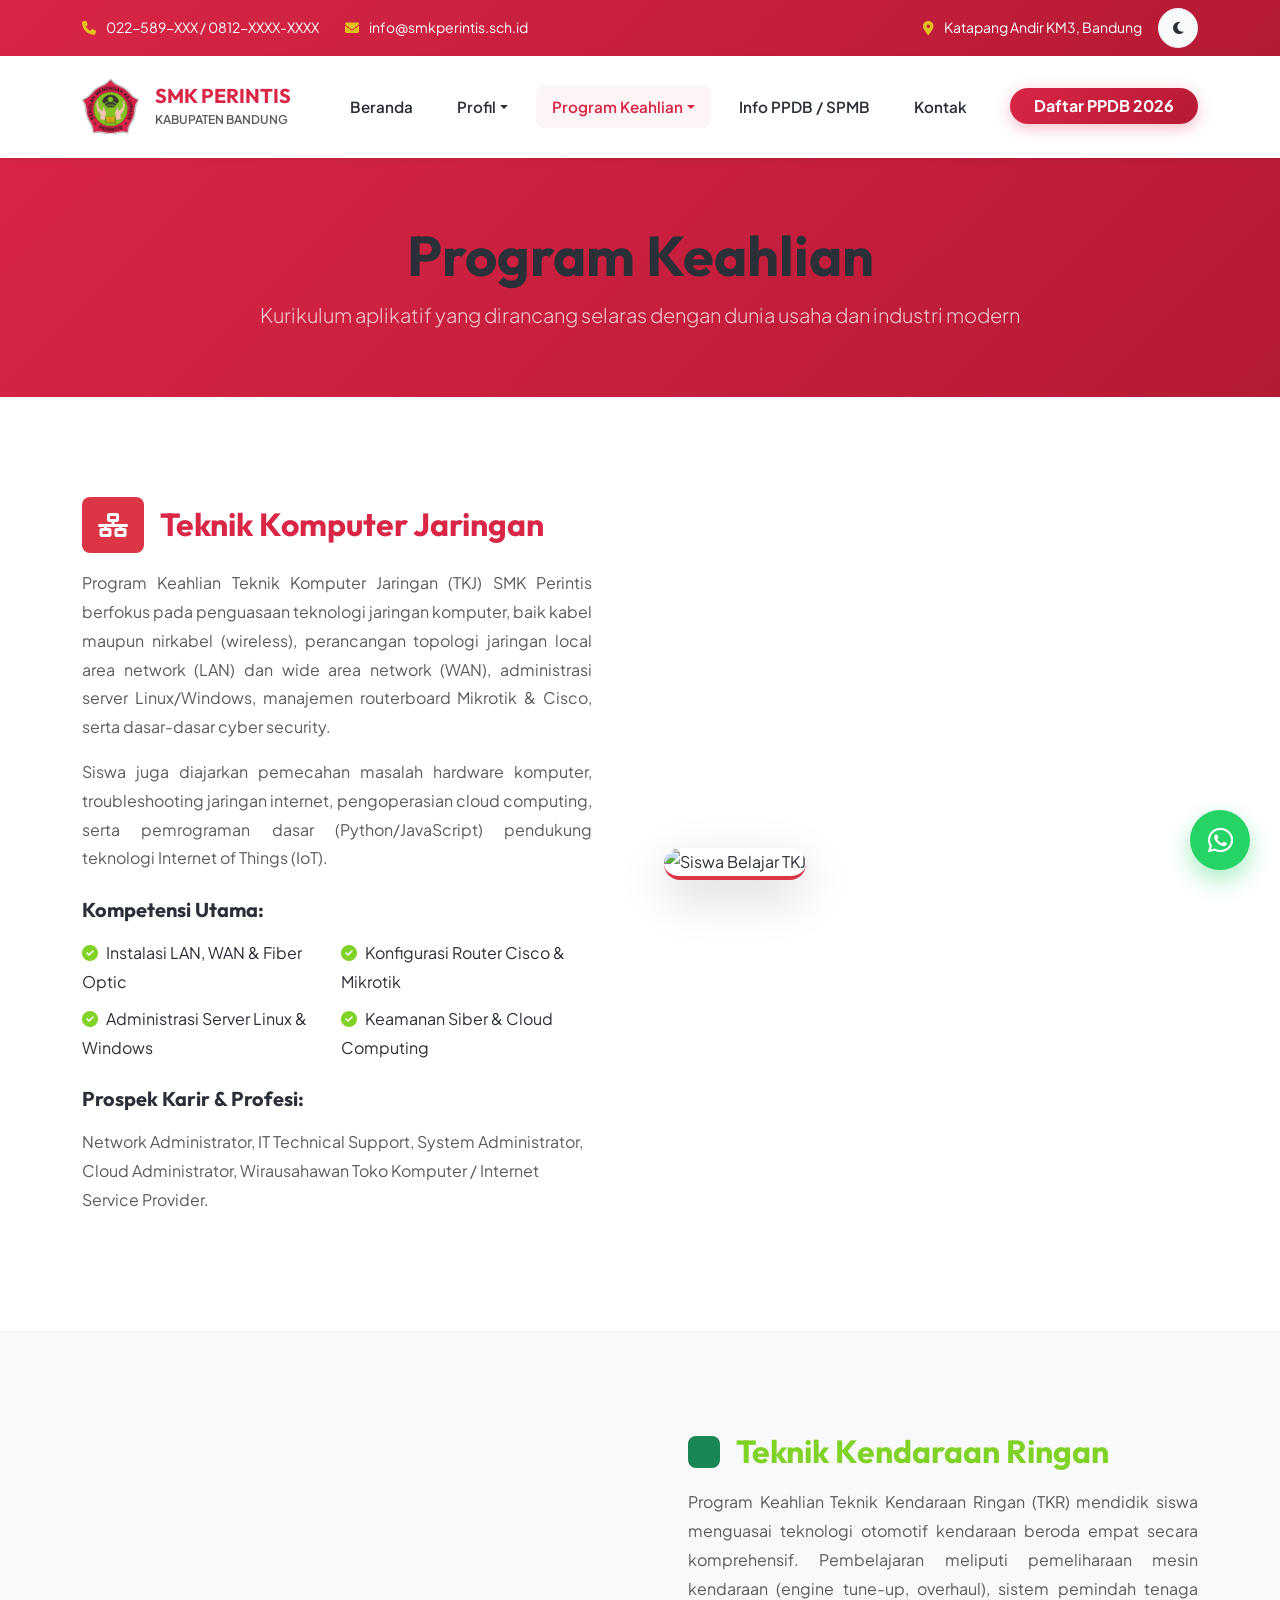
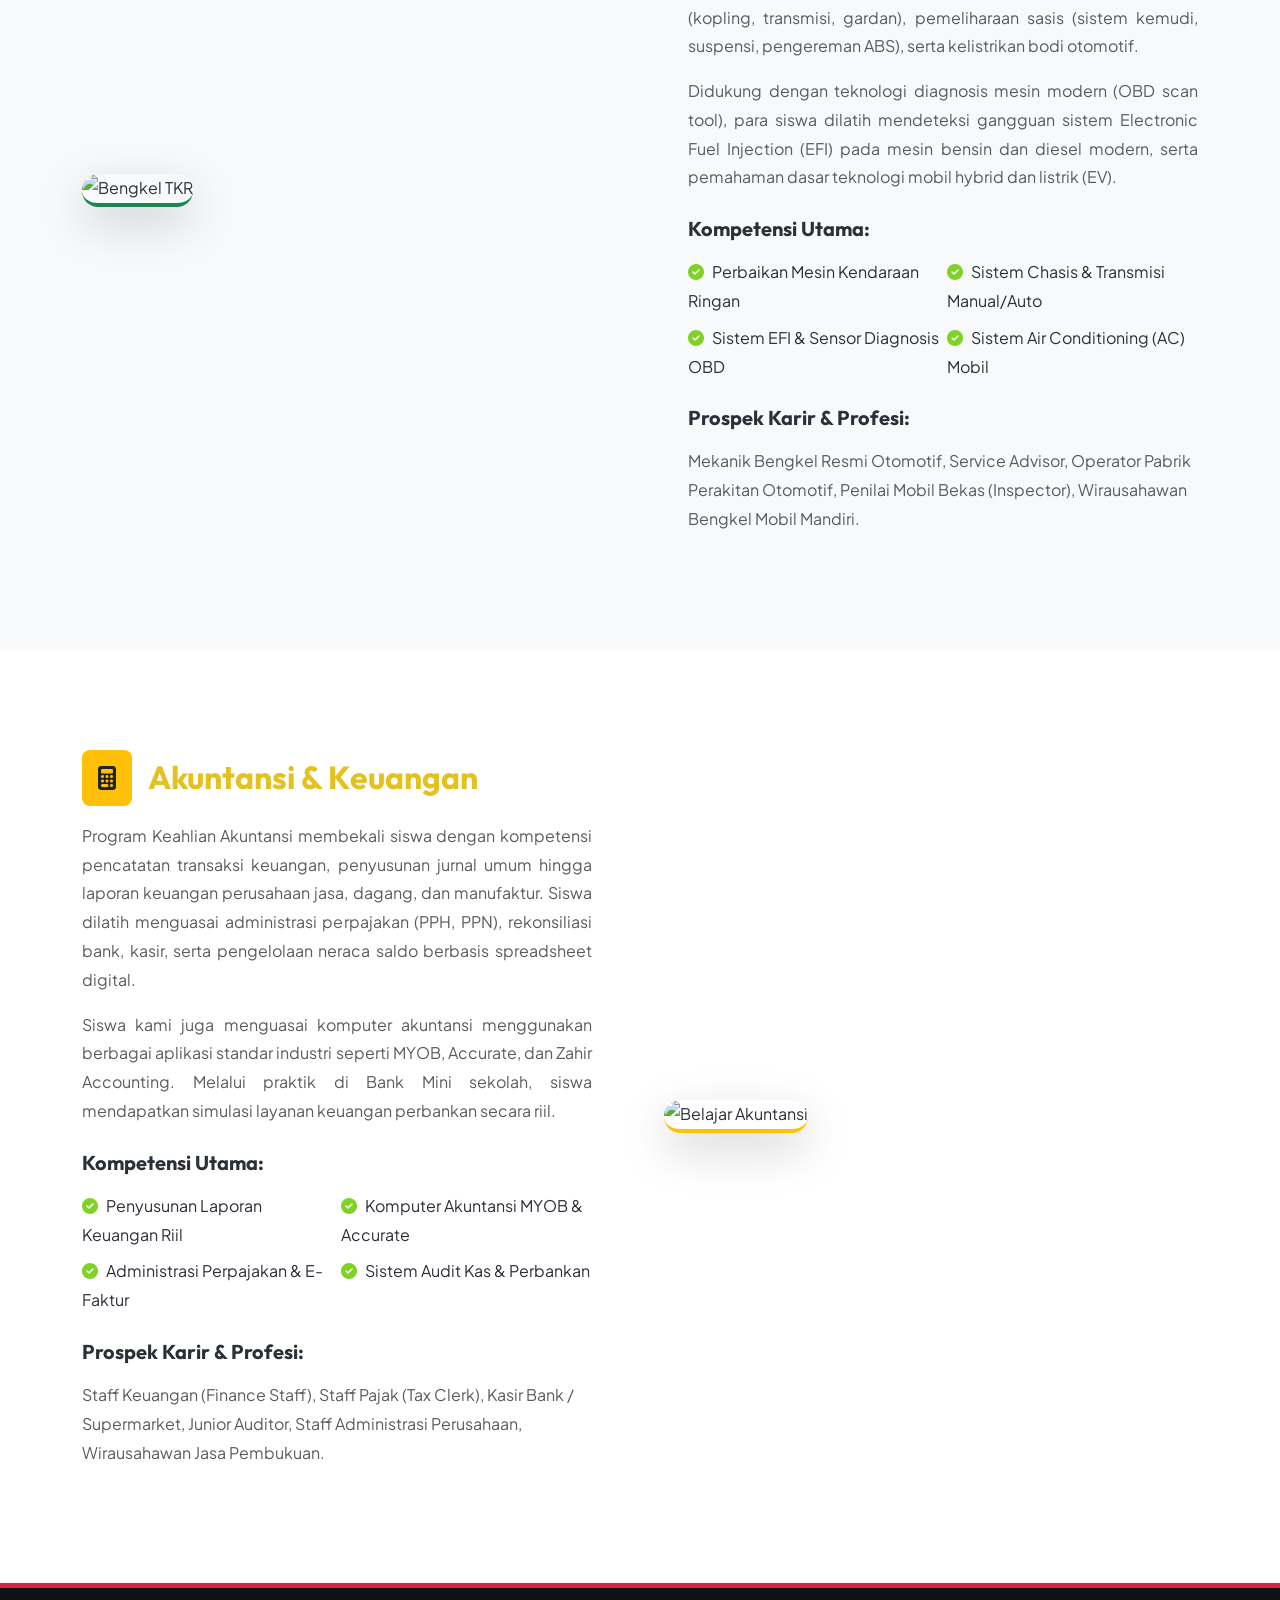
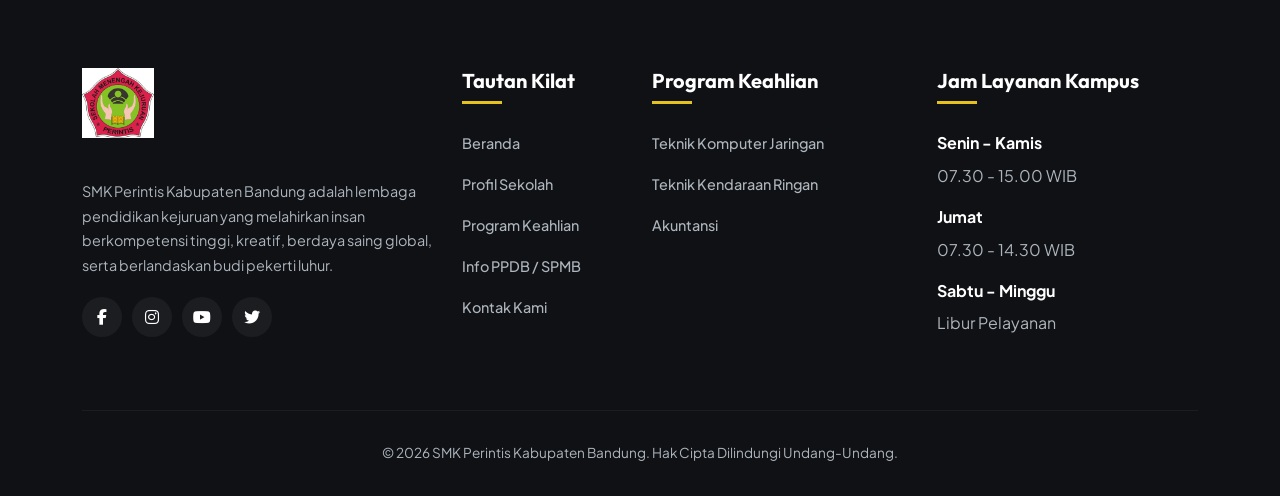
==== jurusan.html @ 04fb009e "Initial commit: Premium SMK Perintis portal website" ====
<!DOCTYPE html>
<html lang="id">
<head>
    <meta charset="UTF-8">
    <meta name="viewport" content="width=device-width, initial-scale=1.0">
    <title>Program Keahlian | SMK Perintis Kabupaten Bandung</title>
    
    <!-- SEO Meta Tags -->
    <meta name="description" content="Detail kurikulum, fasilitas praktik, prospek kerja, dan kompetensi lulusan untuk program keahlian TKJ, TKR, dan Akuntansi di SMK Perintis Kabupaten Bandung.">
    <meta name="keywords" content="Kurikulum TKJ, Kurikulum TKR, Kurikulum Akuntansi, Praktik Vokasi Bandung, Kompetensi Keahlian SMK Perintis">
    <meta name="author" content="SMK Perintis Kab Bandung">
    
    <!-- Bootstrap 5 CSS -->
    <link href="https://cdn.jsdelivr.net/npm/bootstrap@5.3.0/dist/css/bootstrap.min.css" rel="stylesheet">
    <!-- Font Awesome 6 Icons -->
    <link rel="stylesheet" href="https://cdnjs.cloudflare.com/ajax/libs/font-awesome/6.4.0/css/all.min.css">
    <!-- Custom Style Sheet -->
    <link rel="stylesheet" href="css/style.css">
</head>
<body>

    <!-- 1. TOP BAR INFO -->
    <div class="bg-brand-gradient text-white py-2 d-none d-md-block">
        <div class="container d-flex justify-content-between align-items-center small font-weight-bold">
            <div>
                <span class="me-4"><i class="fas fa-phone me-2 text-brand-yellow"></i> 022-589-XXX / 0812-XXXX-XXXX</span>
                <span><i class="fas fa-envelope me-2 text-brand-yellow"></i> info@smkperintis.sch.id</span>
            </div>
            <div class="d-flex align-items-center gap-3">
                <span><i class="fas fa-map-marker-alt me-2 text-brand-yellow"></i> Katapang Andir KM3, Bandung</span>
                <button id="themeToggle" class="theme-toggle-btn btn-sm" title="Ganti Tema" aria-label="Ganti Tema">
                    <i class="fas fa-moon"></i>
                </button>
            </div>
        </div>
    </div>

    <!-- 2. MAIN HEADER & NAVIGATION -->
    <nav id="mainNav" class="navbar navbar-expand-lg navbar-light sticky-top shadow-sm">
        <div class="container">
            <a class="navbar-brand d-flex align-items-center" href="index.html">
                <img src="assets/logo.png" alt="Logo SMK Perintis" class="me-3" style="max-height: 55px; height: auto;">
                <div>
                    <h5 class="m-0 fw-bold tracking-tight text-brand-red">SMK PERINTIS</h5>
                    <span class="text-muted d-block small" style="font-size: 0.75rem; font-weight: 600;">KABUPATEN BANDUNG</span>
                </div>
            </a>

            <button class="navbar-toggler border-0 ms-auto" type="button" data-bs-toggle="collapse" data-bs-target="#smkNavbar" aria-label="Toggle navigation">
                <i class="fas fa-bars text-brand-red"></i>
            </button>

            <div class="collapse navbar-collapse" id="smkNavbar">
                <ul class="navbar-nav mx-auto mb-2 mb-lg-0">
                    <li class="nav-item">
                        <a class="nav-link" href="index.html">Beranda</a>
                    </li>
                    <li class="nav-item dropdown">
                        <a class="nav-link dropdown-toggle" href="#" role="button" data-bs-toggle="dropdown" aria-expanded="false">Profil</a>
                        <ul class="dropdown-menu">
                            <li><a class="dropdown-item" href="profil.html#sejarah">Sejarah Sekolah</a></li>
                            <li><a class="dropdown-item" href="profil.html#visi-misi">Visi & Misi</a></li>
                            <li><a class="dropdown-item" href="profil.html#struktur">Struktur Organisasi</a></li>
                            <li><a class="dropdown-item" href="profil.html#fasilitas">Fasilitas</a></li>
                        </ul>
                    </li>
                    <li class="nav-item dropdown">
                        <a class="nav-link dropdown-toggle active" href="#" role="button" data-bs-toggle="dropdown" aria-expanded="false">Program Keahlian</a>
                        <ul class="dropdown-menu">
                            <li><a class="dropdown-item" href="#tkj"><i class="fas fa-laptop-code text-brand-red me-2"></i>Teknik Komputer Jaringan</a></li>
                            <li><a class="dropdown-item" href="#tkr"><i class="fas fa-car-wrench text-brand-green me-2"></i>Teknik Kendaraan Ringan</a></li>
                            <li><a class="dropdown-item" href="#akuntansi"><i class="fas fa-calculator text-brand-yellow me-2"></i>Akuntansi</a></li>
                        </ul>
                    </li>
                    <li class="nav-item">
                        <a class="nav-link" href="ppdb.html">Info PPDB / SPMB</a>
                    </li>
                    <li class="nav-item">
                        <a class="nav-link" href="kontak.html">Kontak</a>
                    </li>
                </ul>

                <div class="d-flex align-items-center gap-3">
                    <a href="ppdb.html" class="btn btn-brand-red rounded-pill px-4 fw-bold">Daftar PPDB 2026</a>
                </div>
            </div>
        </div>
    </nav>

    <!-- 3. BREADCRUMB HERO -->
    <section class="bg-brand-gradient text-white py-5 text-center">
        <div class="container py-3">
            <h1 class="display-4 fw-bold">Program Keahlian</h1>
            <p class="lead m-0 opacity-75">Kurikulum aplikatif yang dirancang selaras dengan dunia usaha dan industri modern</p>
        </div>
    </section>

    <!-- 4. TKJ SECTION -->
    <section id="tkj" class="section-padding">
        <div class="container">
            <div class="row align-items-center g-5">
                <div class="col-lg-6">
                    <div class="pe-lg-4">
                        <div class="d-flex align-items-center gap-3 mb-3">
                            <div class="bg-danger text-white rounded-3 p-3 d-inline-flex fs-4"><i class="fas fa-network-wired"></i></div>
                            <h2 class="fw-bold m-0 text-brand-red">Teknik Komputer Jaringan</h2>
                        </div>
                        <p class="text-muted" style="text-align: justify;">
                            Program Keahlian Teknik Komputer Jaringan (TKJ) SMK Perintis berfokus pada penguasaan teknologi jaringan komputer, baik kabel maupun nirkabel (wireless), perancangan topologi jaringan local area network (LAN) dan wide area network (WAN), administrasi server Linux/Windows, manajemen routerboard Mikrotik & Cisco, serta dasar-dasar cyber security.
                        </p>
                        <p class="text-muted" style="text-align: justify;">
                            Siswa juga diajarkan pemecahan masalah hardware komputer, troubleshooting jaringan internet, pengoperasian cloud computing, serta pemrograman dasar (Python/JavaScript) pendukung teknologi Internet of Things (IoT).
                        </p>
                        
                        <h5 class="fw-bold mt-4 mb-3">Kompetensi Utama:</h5>
                        <div class="row g-2">
                            <div class="col-sm-6"><i class="fas fa-circle-check text-brand-green me-2"></i>Instalasi LAN, WAN & Fiber Optic</div>
                            <div class="col-sm-6"><i class="fas fa-circle-check text-brand-green me-2"></i>Konfigurasi Router Cisco & Mikrotik</div>
                            <div class="col-sm-6"><i class="fas fa-circle-check text-brand-green me-2"></i>Administrasi Server Linux & Windows</div>
                            <div class="col-sm-6"><i class="fas fa-circle-check text-brand-green me-2"></i>Keamanan Siber & Cloud Computing</div>
                        </div>

                        <h5 class="fw-bold mt-4 mb-3">Prospek Karir & Profesi:</h5>
                        <p class="text-muted">Network Administrator, IT Technical Support, System Administrator, Cloud Administrator, Wirausahawan Toko Komputer / Internet Service Provider.</p>
                    </div>
                </div>
                <div class="col-lg-6">
                    <img src="https://images.unsplash.com/photo-1544197150-b99a580bb7a8?q=80&w=600" alt="Siswa Belajar TKJ" class="img-fluid rounded-4 shadow-lg border-bottom border-danger border-4">
                </div>
            </div>
        </div>
    </section>

    <!-- 5. TKR SECTION -->
    <section id="tkr" class="section-padding bg-light">
        <div class="container">
            <div class="row align-items-center g-5 flex-lg-row-reverse">
                <div class="col-lg-6">
                    <div class="ps-lg-4">
                        <div class="d-flex align-items-center gap-3 mb-3">
                            <div class="bg-success text-white rounded-3 p-3 d-inline-flex fs-4"><i class="fas fa-car-wrench"></i></div>
                            <h2 class="fw-bold m-0 text-brand-green">Teknik Kendaraan Ringan</h2>
                        </div>
                        <p class="text-muted" style="text-align: justify;">
                            Program Keahlian Teknik Kendaraan Ringan (TKR) mendidik siswa menguasai teknologi otomotif kendaraan beroda empat secara komprehensif. Pembelajaran meliputi pemeliharaan mesin kendaraan (engine tune-up, overhaul), sistem pemindah tenaga (kopling, transmisi, gardan), pemeliharaan sasis (sistem kemudi, suspensi, pengereman ABS), serta kelistrikan bodi otomotif.
                        </p>
                        <p class="text-muted" style="text-align: justify;">
                            Didukung dengan teknologi diagnosis mesin modern (OBD scan tool), para siswa dilatih mendeteksi gangguan sistem Electronic Fuel Injection (EFI) pada mesin bensin dan diesel modern, serta pemahaman dasar teknologi mobil hybrid dan listrik (EV).
                        </p>
                        
                        <h5 class="fw-bold mt-4 mb-3">Kompetensi Utama:</h5>
                        <div class="row g-2">
                            <div class="col-sm-6"><i class="fas fa-circle-check text-brand-green me-2"></i>Perbaikan Mesin Kendaraan Ringan</div>
                            <div class="col-sm-6"><i class="fas fa-circle-check text-brand-green me-2"></i>Sistem Chasis & Transmisi Manual/Auto</div>
                            <div class="col-sm-6"><i class="fas fa-circle-check text-brand-green me-2"></i>Sistem EFI & Sensor Diagnosis OBD</div>
                            <div class="col-sm-6"><i class="fas fa-circle-check text-brand-green me-2"></i>Sistem Air Conditioning (AC) Mobil</div>
                        </div>

                        <h5 class="fw-bold mt-4 mb-3">Prospek Karir & Profesi:</h5>
                        <p class="text-muted">Mekanik Bengkel Resmi Otomotif, Service Advisor, Operator Pabrik Perakitan Otomotif, Penilai Mobil Bekas (Inspector), Wirausahawan Bengkel Mobil Mandiri.</p>
                    </div>
                </div>
                <div class="col-lg-6">
                    <img src="https://images.unsplash.com/photo-1486006920555-c77dce18193b?q=80&w=600" alt="Bengkel TKR" class="img-fluid rounded-4 shadow-lg border-bottom border-success border-4">
                </div>
            </div>
        </div>
    </section>

    <!-- 6. AKUNTANSI SECTION -->
    <section id="akuntansi" class="section-padding">
        <div class="container">
            <div class="row align-items-center g-5">
                <div class="col-lg-6">
                    <div class="pe-lg-4">
                        <div class="d-flex align-items-center gap-3 mb-3">
                            <div class="bg-warning text-dark rounded-3 p-3 d-inline-flex fs-4"><i class="fas fa-calculator"></i></div>
                            <h2 class="fw-bold m-0 text-brand-yellow">Akuntansi & Keuangan</h2>
                        </div>
                        <p class="text-muted" style="text-align: justify;">
                            Program Keahlian Akuntansi membekali siswa dengan kompetensi pencatatan transaksi keuangan, penyusunan jurnal umum hingga laporan keuangan perusahaan jasa, dagang, dan manufaktur. Siswa dilatih menguasai administrasi perpajakan (PPH, PPN), rekonsiliasi bank, kasir, serta pengelolaan neraca saldo berbasis spreadsheet digital.
                        </p>
                        <p class="text-muted" style="text-align: justify;">
                            Siswa kami juga menguasai komputer akuntansi menggunakan berbagai aplikasi standar industri seperti MYOB, Accurate, dan Zahir Accounting. Melalui praktik di Bank Mini sekolah, siswa mendapatkan simulasi layanan keuangan perbankan secara riil.
                        </p>
                        
                        <h5 class="fw-bold mt-4 mb-3">Kompetensi Utama:</h5>
                        <div class="row g-2">
                            <div class="col-sm-6"><i class="fas fa-circle-check text-brand-green me-2"></i>Penyusunan Laporan Keuangan Riil</div>
                            <div class="col-sm-6"><i class="fas fa-circle-check text-brand-green me-2"></i>Komputer Akuntansi MYOB & Accurate</div>
                            <div class="col-sm-6"><i class="fas fa-circle-check text-brand-green me-2"></i>Administrasi Perpajakan & E-Faktur</div>
                            <div class="col-sm-6"><i class="fas fa-circle-check text-brand-green me-2"></i>Sistem Audit Kas & Perbankan</div>
                        </div>

                        <h5 class="fw-bold mt-4 mb-3">Prospek Karir & Profesi:</h5>
                        <p class="text-muted">Staff Keuangan (Finance Staff), Staff Pajak (Tax Clerk), Kasir Bank / Supermarket, Junior Auditor, Staff Administrasi Perusahaan, Wirausahawan Jasa Pembukuan.</p>
                    </div>
                </div>
                <div class="col-lg-6">
                    <img src="https://images.unsplash.com/photo-1454165804606-c3d57bc86b40?q=80&w=600" alt="Belajar Akuntansi" class="img-fluid rounded-4 shadow-lg border-bottom border-warning border-4">
                </div>
            </div>
        </div>
    </section>

    <!-- 7. FOOTER -->
    <footer>
        <div class="container">
            <div class="row g-4">
                <div class="col-lg-4 col-md-6 footer-logo-desc">
                    <img src="assets/logo.png" alt="Logo Footer SMK Perintis">
                    <p class="mt-3">
                        SMK Perintis Kabupaten Bandung adalah lembaga pendidikan kejuruan yang melahirkan insan berkompetensi tinggi, kreatif, berdaya saing global, serta berlandaskan budi pekerti luhur.
                    </p>
                    <div class="footer-social-buttons">
                        <a href="#" class="footer-social-btn" aria-label="Facebook"><i class="fab fa-facebook-f"></i></a>
                        <a href="#" class="footer-social-btn" aria-label="Instagram"><i class="fab fa-instagram"></i></a>
                        <a href="#" class="footer-social-btn" aria-label="YouTube"><i class="fab fa-youtube"></i></a>
                        <a href="#" class="footer-social-btn" aria-label="Twitter"><i class="fab fa-twitter"></i></a>
                    </div>
                </div>
                
                <div class="col-lg-2 col-md-6">
                    <h5 class="footer-title">Tautan Kilat</h5>
                    <ul class="footer-links">
                        <li><a href="index.html">Beranda</a></li>
                        <li><a href="profil.html">Profil Sekolah</a></li>
                        <li><a href="jurusan.html">Program Keahlian</a></li>
                        <li><a href="ppdb.html">Info PPDB / SPMB</a></li>
                        <li><a href="kontak.html">Kontak Kami</a></li>
                    </ul>
                </div>
                
                <div class="col-lg-3 col-md-6">
                    <h5 class="footer-title">Program Keahlian</h5>
                    <ul class="footer-links">
                        <li><a href="jurusan.html#tkj">Teknik Komputer Jaringan</a></li>
                        <li><a href="jurusan.html#tkr">Teknik Kendaraan Ringan</a></li>
                        <li><a href="jurusan.html#akuntansi">Akuntansi</a></li>
                    </ul>
                </div>
                
                <div class="col-lg-3 col-md-6">
                    <h5 class="footer-title">Jam Layanan Kampus</h5>
                    <ul class="footer-links" style="pointer-events: none;">
                        <li><span class="text-white d-block fw-bold mb-1">Senin - Kamis</span> 07.30 - 15.00 WIB</li>
                        <li><span class="text-white d-block fw-bold mb-1">Jumat</span> 07.30 - 14.30 WIB</li>
                        <li><span class="text-white d-block fw-bold mb-1">Sabtu - Minggu</span> Libur Pelayanan</li>
                    </ul>
                </div>
            </div>
            
            <div class="footer-bottom text-center">
                <p class="m-0">&copy; 2026 SMK Perintis Kabupaten Bandung. Hak Cipta Dilindungi Undang-Undang.</p>
            </div>
        </div>
    </footer>

    <!-- 8. MOBILE / TABLET BOTTOM NAVIGATION (UNINUS DESIGN) -->
    <div class="mobile-nav-panel">
        <a href="index.html" class="mobile-nav-item">
            <i class="fas fa-house"></i>
            <span>Beranda</span>
        </a>
        <a href="profil.html" class="mobile-nav-item">
            <i class="fas fa-circle-info"></i>
            <span>Profil</span>
        </a>
        <a href="ppdb.html" class="mobile-nav-center-btn">
            <div class="mobile-nav-center-inner">
                <i class="fas fa-user-plus"></i>
            </div>
            <span class="d-block text-center mt-1 font-weight-bold" style="font-size: 0.65rem; color: var(--brand-red);">PPDB 2026</span>
        </a>
        <a href="jurusan.html" class="mobile-nav-item active">
            <i class="fas fa-graduation-cap"></i>
            <span>Jurusan</span>
        </a>
        <a href="kontak.html" class="mobile-nav-item">
            <i class="fas fa-envelope"></i>
            <span>Kontak</span>
        </a>
    </div>

    <!-- 9. FLOATING WHATSAPP BUTTON -->
    <a href="https://wa.me/62812000000?text=Halo%20Admin%20SMK%20Perintis%20Kab%20Bandung" class="wa-floating-btn" target="_blank" aria-label="Chat WhatsApp">
        <i class="fab fa-whatsapp"></i>
    </a>

    <!-- Bootstrap Bundle with Popper JS -->
    <script src="https://cdn.jsdelivr.net/npm/bootstrap@5.3.0/dist/js/bootstrap.bundle.min.js"></script>
    <!-- GSAP for scroll animations -->
    <script src="https://cdnjs.cloudflare.com/ajax/libs/gsap/3.12.2/gsap.min.js"></script>
    <script src="js/main.js"></script>
</body>
</html>
---- css/style.css ----
/* ==========================================================================
   STYLE SYSTEM - SMK PERINTIS KABUPATEN BANDUNG
   Aesthetics: Modern Premium Portal (Inspired by UNINUS & Modern Gov Portals)
   ========================================================================== */

@import url('https://fonts.googleapis.com/css2?family=Plus+Jakarta+Sans:wght@300;400;500;600;700;800&family=Outfit:wght@400;500;600;700;800&display=swap');

:root {
    /* Brand Colors (from the SMK Perintis Logo) */
    --brand-red: #d92546;       /* Crimson Red */
    --brand-green: #81d227;     /* Vibrant Lime Green */
    --brand-yellow: #e5c11f;    /* Golden Yellow */
    --brand-green-dark: #5e9e18;
    --brand-red-dark: #b51a35;
    
    /* UI Palette - Light Mode (Default) */
    --bg-body: #ffffff;
    --bg-light: #f8f9fa;
    --bg-card: #ffffff;
    --bg-navbar: rgba(255, 255, 255, 0.9);
    --text-main: #2b2f38;
    --text-muted: #6c757d;
    --border-color: #e9ecef;
    --shadow-color: rgba(0, 0, 0, 0.08);
    --shadow-hover: rgba(0, 0, 0, 0.15);
    --glass-bg: rgba(255, 255, 255, 0.75);
    --glass-border: rgba(255, 255, 255, 0.5);
    --card-gradient: linear-gradient(135deg, #ffffff, #f8f9fa);
}

[data-theme="dark"] {
    /* UI Palette - Dark Mode */
    --bg-body: #0f1115;
    --bg-light: #161a22;
    --bg-card: #1c212c;
    --bg-navbar: rgba(15, 17, 21, 0.9);
    --text-main: #f1f3f5;
    --text-muted: #adb5bd;
    --border-color: #2c323f;
    --shadow-color: rgba(0, 0, 0, 0.4);
    --shadow-hover: rgba(0, 0, 0, 0.6);
    --glass-bg: rgba(28, 33, 44, 0.75);
    --glass-border: rgba(255, 255, 255, 0.05);
    --card-gradient: linear-gradient(135deg, #1c212c, #161a22);
}

/* ==========================================================================
   GLOBAL RESET & BASE STYLES
   ========================================================================== */
html, body {
    max-width: 100%;
    overflow-x: hidden;
    scroll-behavior: smooth;
}

body {
    font-family: 'Plus Jakarta Sans', sans-serif;
    font-size: 16px;
    line-height: 1.8;
    color: var(--text-main);
    background-color: var(--bg-body);
    transition: background-color 0.4s ease, color 0.4s ease;
}

h1, h2, h3, h4, h5, h6 {
    font-family: 'Outfit', sans-serif;
    font-weight: 700;
    line-height: 1.3;
    color: var(--text-main);
}

a {
    color: var(--brand-red);
    text-decoration: none;
    transition: all 0.3s cubic-bezier(0.25, 0.8, 0.25, 1);
}
a:hover {
    color: var(--brand-red-dark);
}

/* Scrollbar styling */
::-webkit-scrollbar {
    width: 8px;
}
::-webkit-scrollbar-track {
    background: var(--bg-light);
}
::-webkit-scrollbar-thumb {
    background: var(--brand-red);
    border-radius: 4px;
}
::-webkit-scrollbar-thumb:hover {
    background: var(--brand-red-dark);
}

/* ==========================================================================
   UTILITY CLASSES & BRAND BACKGROUNDS
   ========================================================================== */
.bg-brand-gradient {
    background: linear-gradient(135deg, var(--brand-red), var(--brand-red-dark)) !important;
}
.bg-brand-green-gradient {
    background: linear-gradient(135deg, var(--brand-green), var(--brand-green-dark)) !important;
}
.text-brand-red { color: var(--brand-red) !important; }
.text-brand-green { color: var(--brand-green) !important; }
.text-brand-yellow { color: var(--brand-yellow) !important; }

.btn-brand-red {
    background: linear-gradient(135deg, var(--brand-red), var(--brand-red-dark));
    color: #ffffff !important;
    border: none;
    box-shadow: 0 4px 15px rgba(217, 37, 70, 0.3);
    transition: all 0.3s ease;
}
.btn-brand-red:hover {
    transform: translateY(-2px);
    box-shadow: 0 6px 20px rgba(217, 37, 70, 0.45);
}

.btn-brand-green {
    background: linear-gradient(135deg, var(--brand-green), var(--brand-green-dark));
    color: #ffffff !important;
    border: none;
    box-shadow: 0 4px 15px rgba(129, 210, 39, 0.3);
    transition: all 0.3s ease;
}
.btn-brand-green:hover {
    transform: translateY(-2px);
    box-shadow: 0 6px 20px rgba(129, 210, 39, 0.45);
}

.section-padding {
    padding: 100px 0;
}

.section-header {
    text-align: center;
    margin-bottom: 60px;
}
.section-header h2 {
    font-size: 2.5rem;
    font-weight: 800;
    text-transform: uppercase;
    letter-spacing: -0.5px;
    position: relative;
    display: inline-block;
    padding-bottom: 15px;
}
.section-header h2::after {
    content: '';
    position: absolute;
    bottom: 0;
    left: 50%;
    transform: translateX(-50%);
    width: 80px;
    height: 4px;
    border-radius: 2px;
    background: linear-gradient(90deg, var(--brand-red), var(--brand-yellow));
}
.section-header p {
    color: var(--text-muted);
    font-size: 1.1rem;
    margin-top: 15px;
    max-width: 600px;
    margin-left: auto;
    margin-right: auto;
}

/* ==========================================================================
   NAVIGATION BAR
   ========================================================================== */
.navbar {
    padding: 18px 0;
    background-color: var(--bg-navbar) !important;
    backdrop-filter: blur(15px);
    -webkit-backdrop-filter: blur(15px);
    border-bottom: 1px solid var(--glass-border);
    transition: all 0.4s ease;
    z-index: 1030;
}
.navbar.scrolled {
    padding: 10px 0;
    box-shadow: 0 10px 30px var(--shadow-color);
}
.nav-link {
    font-size: 0.95rem;
    font-weight: 600;
    color: var(--text-main) !important;
    margin: 0 6px;
    padding: 8px 16px !important;
    border-radius: 8px;
    transition: all 0.3s ease;
}
.nav-link:hover, .nav-link.active {
    color: var(--brand-red) !important;
    background-color: rgba(217, 37, 70, 0.05);
}
.dropdown-menu {
    border: 1px solid var(--border-color);
    background-color: var(--bg-card);
    box-shadow: 0 15px 40px var(--shadow-color);
    border-radius: 12px;
    padding: 10px;
    margin-top: 10px;
    opacity: 0;
    visibility: hidden;
    transform: translateY(15px);
    transition: all 0.3s ease;
}
.nav-item:hover .dropdown-menu {
    opacity: 1;
    visibility: visible;
    transform: translateY(0);
}
.dropdown-item {
    font-weight: 500;
    color: var(--text-main);
    padding: 10px 15px;
    border-radius: 8px;
    transition: all 0.2s ease;
}
.dropdown-item:hover {
    background-color: rgba(217, 37, 70, 0.08);
    color: var(--brand-red);
}

.theme-toggle-btn {
    width: 40px;
    height: 40px;
    border-radius: 50%;
    border: 1px solid var(--border-color);
    background-color: var(--bg-light);
    color: var(--text-main);
    display: flex;
    align-items: center;
    justify-content: center;
    cursor: pointer;
    transition: all 0.3s ease;
}
.theme-toggle-btn:hover {
    background-color: var(--brand-red);
    color: #ffffff;
    border-color: var(--brand-red);
}

/* ==========================================================================
   HERO BANNER & VIDEO
   ========================================================================== */
.hero-wrapper {
    position: relative;
    height: 85vh;
    min-height: 550px;
    width: 100%;
    overflow: hidden;
    background-color: #000;
    display: flex;
    align-items: center;
}
.hero-media {
    position: absolute;
    top: 0;
    left: 0;
    width: 100%;
    height: 100%;
    z-index: 0;
}
.hero-media video, .hero-media img {
    width: 100%;
    height: 100%;
    object-fit: cover;
    opacity: 0.6;
}
.hero-overlay {
    position: absolute;
    top: 0;
    left: 0;
    width: 100%;
    height: 100%;
    background: linear-gradient(135deg, rgba(15, 17, 21, 0.8), rgba(217, 37, 70, 0.4));
    z-index: 1;
}
.hero-content {
    position: relative;
    z-index: 2;
    color: #ffffff;
    max-width: 850px;
    margin: 0 auto;
    text-align: center;
    padding: 0 20px;
}
.hero-content h4 {
    color: var(--brand-yellow);
    font-weight: 700;
    letter-spacing: 3px;
    text-transform: uppercase;
    font-size: 1.1rem;
    margin-bottom: 20px;
}
.hero-content h1 {
    font-size: 3.5rem;
    font-weight: 800;
    letter-spacing: -1px;
    line-height: 1.2;
    margin-bottom: 25px;
    color: #ffffff;
    text-shadow: 0 2px 10px rgba(0,0,0,0.3);
}
.hero-content p {
    font-size: 1.25rem;
    opacity: 0.9;
    margin-bottom: 40px;
    height: 35px; /* Prevent layout shifting during typing */
}
.hero-btn-group {
    display: flex;
    justify-content: center;
    gap: 15px;
}
.hero-btn-group .btn {
    padding: 14px 35px;
    font-weight: 700;
    border-radius: 50px;
    font-size: 1rem;
}
.btn-outline-white {
    border: 2px solid #ffffff;
    color: #ffffff;
    background-color: transparent;
    transition: all 0.3s ease;
}
.btn-outline-white:hover {
    background-color: #ffffff;
    color: var(--brand-red);
}

/* ==========================================================================
   STATS BAR & TENTANG KAMPUS
   ========================================================================== */
.stats-bar {
    background-color: var(--bg-card);
    margin-top: -50px;
    position: relative;
    z-index: 10;
    border-radius: 16px;
    border: 1px solid var(--border-color);
    box-shadow: 0 15px 45px var(--shadow-color);
    padding: 40px 20px;
}
.stat-item {
    text-align: center;
}
.stat-number {
    font-size: 2.8rem;
    font-weight: 800;
    color: var(--brand-red);
    line-height: 1;
    margin-bottom: 5px;
}
.stat-title {
    font-size: 0.9rem;
    font-weight: 700;
    color: var(--text-muted);
    text-transform: uppercase;
    letter-spacing: 1px;
}

.intro-img-wrapper {
    position: relative;
    border-radius: 20px;
    overflow: hidden;
    box-shadow: 0 20px 40px var(--shadow-color);
    border: 4px solid var(--bg-card);
}
.intro-video-btn {
    position: absolute;
    top: 50%;
    left: 50%;
    transform: translate(-50%, -50%);
    width: 80px;
    height: 80px;
    border-radius: 50%;
    background-color: #ffffff;
    color: var(--brand-red);
    display: flex;
    align-items: center;
    justify-content: center;
    font-size: 1.8rem;
    box-shadow: 0 10px 25px rgba(0,0,0,0.2);
    cursor: pointer;
    transition: all 0.3s ease;
}
.intro-video-btn:hover {
    transform: translate(-50%, -50%) scale(1.1);
    background-color: var(--brand-red);
    color: #ffffff;
}

/* ==========================================================================
   JURUSAN CARDS (TKJ, TKR, Akuntansi)
   ========================================================================== */
.major-card {
    background: var(--card-gradient);
    border: 1px solid var(--border-color);
    border-radius: 24px;
    overflow: hidden;
    height: 100%;
    display: flex;
    flex-direction: column;
    box-shadow: 0 10px 30px var(--shadow-color);
    transition: all 0.4s cubic-bezier(0.165, 0.84, 0.44, 1);
}
.major-img {
    height: 220px;
    position: relative;
    overflow: hidden;
}
.major-img img {
    width: 100%;
    height: 100%;
    object-fit: cover;
    transition: transform 0.6s ease;
}
.major-badge {
    position: absolute;
    top: 20px;
    left: 20px;
    background: rgba(255, 255, 255, 0.95);
    color: #1a1a1a;
    padding: 6px 16px;
    font-weight: 700;
    font-size: 0.8rem;
    border-radius: 50px;
    text-transform: uppercase;
    box-shadow: 0 4px 10px rgba(0,0,0,0.1);
    z-index: 2;
}
.major-card:hover {
    transform: translateY(-8px);
    box-shadow: 0 20px 40px var(--shadow-hover);
    border-color: var(--brand-red);
}
.major-card:hover .major-img img {
    transform: scale(1.1);
}
.major-body {
    padding: 30px;
    flex-grow: 1;
    display: flex;
    flex-direction: column;
}
.major-icon {
    width: 60px;
    height: 60px;
    border-radius: 16px;
    background-color: rgba(217, 37, 70, 0.1);
    color: var(--brand-red);
    display: flex;
    align-items: center;
    justify-content: center;
    font-size: 1.5rem;
    margin-bottom: 20px;
}
.major-card:nth-child(2) .major-icon {
    background-color: rgba(129, 210, 39, 0.1);
    color: var(--brand-green);
}
.major-card:nth-child(3) .major-icon {
    background-color: rgba(229, 193, 31, 0.1);
    color: var(--brand-yellow);
}
.major-body h4 {
    font-size: 1.4rem;
    font-weight: 700;
    margin-bottom: 15px;
}
.major-body p {
    color: var(--text-muted);
    font-size: 0.95rem;
    margin-bottom: 25px;
}
.major-features {
    list-style: none;
    padding: 0;
    margin: 0 0 30px 0;
    font-size: 0.9rem;
}
.major-features li {
    margin-bottom: 10px;
    color: var(--text-main);
    display: flex;
    align-items: center;
}
.major-features li i {
    color: var(--brand-green);
    margin-right: 10px;
}

/* ==========================================================================
   PPDB & SPMB SECTION
   ========================================================================== */
.ppdb-banner {
    background: linear-gradient(135deg, rgba(15, 17, 21, 0.95), rgba(22, 26, 34, 0.95)), url('https://images.unsplash.com/photo-1523050854058-8df90110c9f1?q=80&w=1470') no-repeat center center/cover;
    border-radius: 30px;
    padding: 80px 60px;
    color: #ffffff;
    box-shadow: 0 20px 50px var(--shadow-color);
    position: relative;
    overflow: hidden;
}
.ppdb-banner::after {
    content: '';
    position: absolute;
    width: 300px;
    height: 300px;
    background: var(--brand-red);
    opacity: 0.2;
    border-radius: 50%;
    top: -150px;
    right: -150px;
    filter: blur(80px);
}
.ppdb-banner h2 {
    color: #ffffff;
    font-size: 2.5rem;
    font-weight: 800;
}
.ppdb-banner p {
    opacity: 0.85;
    font-size: 1.1rem;
    max-width: 600px;
}
.path-card {
    background: rgba(255, 255, 255, 0.05);
    border: 1px solid rgba(255, 255, 255, 0.1);
    backdrop-filter: blur(10px);
    border-radius: 20px;
    padding: 30px;
    height: 100%;
    transition: all 0.3s ease;
}
.path-card:hover {
    background: rgba(255, 255, 255, 0.1);
    transform: translateY(-5px);
    border-color: var(--brand-yellow);
}
.path-icon {
    font-size: 2.2rem;
    color: var(--brand-yellow);
    margin-bottom: 20px;
}
.path-card h5 {
    color: #ffffff;
    font-weight: 700;
    margin-bottom: 12px;
}
.path-card p {
    font-size: 0.85rem;
    margin-bottom: 0;
    opacity: 0.8;
}

/* Timeline Flowchart */
.timeline-flow {
    position: relative;
    padding: 30px 0;
}
.timeline-flow::before {
    content: '';
    position: absolute;
    top: 0;
    left: 20px;
    height: 100%;
    width: 4px;
    background: var(--border-color);
}
.timeline-step {
    position: relative;
    padding-left: 60px;
    margin-bottom: 40px;
}
.timeline-step:last-child {
    margin-bottom: 0;
}
.timeline-badge {
    position: absolute;
    left: 0;
    top: 2px;
    width: 44px;
    height: 44px;
    border-radius: 50%;
    background: var(--brand-red);
    color: #ffffff;
    display: flex;
    align-items: center;
    justify-content: center;
    font-weight: 800;
    font-size: 1.1rem;
    box-shadow: 0 4px 10px rgba(217, 37, 70, 0.3);
    z-index: 2;
}
.timeline-step:nth-child(even) .timeline-badge {
    background: var(--brand-green);
    box-shadow: 0 4px 10px rgba(129, 210, 39, 0.3);
}
.timeline-content {
    background: var(--bg-card);
    border: 1px solid var(--border-color);
    border-radius: 16px;
    padding: 25px;
    box-shadow: 0 5px 20px var(--shadow-color);
}
.timeline-content h5 {
    font-weight: 700;
    margin-bottom: 10px;
}
.timeline-content p {
    font-size: 0.9rem;
    color: var(--text-muted);
    margin-bottom: 0;
}

/* ==========================================================================
   HORIZONTAL SERVICES CAROUSEL
   ========================================================================== */
.service-carousel-wrapper {
    position: relative;
}
.service-scroll-container {
    display: flex;
    overflow-x: auto;
    gap: 20px;
    padding: 20px 10px;
    scrollbar-width: none;
    -webkit-overflow-scrolling: touch;
}
.service-scroll-container::-webkit-scrollbar {
    display: none;
}
.service-scroll-item {
    min-width: 260px;
    background: var(--bg-card);
    border: 1px solid var(--border-color);
    border-radius: 20px;
    padding: 30px 25px;
    text-align: center;
    box-shadow: 0 8px 25px var(--shadow-color);
    transition: all 0.3s ease;
    cursor: pointer;
}
.service-scroll-item:hover {
    transform: translateY(-5px);
    border-color: var(--brand-red);
    box-shadow: 0 12px 30px var(--shadow-hover);
}
.service-scroll-item i {
    font-size: 2.2rem;
    color: var(--brand-red);
    margin-bottom: 20px;
    display: inline-block;
}
.service-scroll-item h5 {
    font-weight: 700;
    margin-bottom: 10px;
    font-size: 1.1rem;
}
.service-scroll-item p {
    font-size: 0.85rem;
    color: var(--text-muted);
    margin-bottom: 0;
}

/* ==========================================================================
   TESTIMONIAL CARDS
   ========================================================================== */
.testi-card {
    background: var(--bg-card);
    border: 1px solid var(--border-color);
    border-radius: 20px;
    padding: 40px;
    height: 100%;
    box-shadow: 0 10px 30px var(--shadow-color);
    position: relative;
}
.testi-card::before {
    content: '\f10d';
    font-family: 'Font Awesome 6 Free';
    font-weight: 900;
    position: absolute;
    top: 30px;
    right: 30px;
    font-size: 3rem;
    color: var(--border-color);
    opacity: 0.4;
}
.testi-text {
    font-size: 1rem;
    font-style: italic;
    color: var(--text-main);
    margin-bottom: 25px;
}
.testi-user {
    display: flex;
    align-items: center;
}
.testi-avatar {
    width: 60px;
    height: 60px;
    border-radius: 50%;
    object-fit: cover;
    margin-right: 15px;
    border: 3px solid var(--brand-red);
}
.testi-info h6 {
    font-weight: 700;
    margin-bottom: 2px;
}
.testi-info span {
    font-size: 0.8rem;
    color: var(--text-muted);
}
.testi-stars {
    color: var(--brand-yellow);
    font-size: 0.85rem;
    margin-bottom: 15px;
}

/* ==========================================================================
   MAPS & CONTACT LAYOUT
   ========================================================================== */
.contact-info-box {
    background: var(--bg-card);
    border: 1px solid var(--border-color);
    border-radius: 24px;
    padding: 40px;
    box-shadow: 0 15px 35px var(--shadow-color);
}
.contact-detail-item {
    display: flex;
    margin-bottom: 30px;
}
.contact-detail-item:last-child {
    margin-bottom: 0;
}
.contact-detail-icon {
    width: 50px;
    height: 50px;
    border-radius: 12px;
    background-color: rgba(217, 37, 70, 0.1);
    color: var(--brand-red);
    display: flex;
    align-items: center;
    justify-content: center;
    font-size: 1.2rem;
    margin-right: 20px;
    flex-shrink: 0;
}
.contact-detail-content h6 {
    font-weight: 700;
    margin-bottom: 5px;
}
.contact-detail-content p, .contact-detail-content a {
    color: var(--text-muted);
    font-size: 0.9rem;
    margin-bottom: 0;
}
.map-iframe-container {
    border-radius: 24px;
    overflow: hidden;
    border: 1px solid var(--border-color);
    box-shadow: 0 15px 35px var(--shadow-color);
    height: 450px;
}
.map-iframe-container iframe {
    width: 100%;
    height: 100%;
    border: none;
}

/* ==========================================================================
   FOOTER
   ========================================================================== */
footer {
    background-color: #0f1115;
    color: #adb5bd;
    padding-top: 80px;
    border-top: 5px solid var(--brand-red);
}
.footer-logo-desc img {
    max-height: 70px;
    margin-bottom: 25px;
}
.footer-logo-desc p {
    font-size: 0.9rem;
    line-height: 1.7;
}
.footer-title {
    color: #ffffff;
    font-weight: 700;
    margin-bottom: 25px;
    position: relative;
    padding-bottom: 10px;
}
.footer-title::after {
    content: '';
    position: absolute;
    left: 0;
    bottom: 0;
    width: 40px;
    height: 3px;
    background: var(--brand-yellow);
}
.footer-links {
    list-style: none;
    padding: 0;
    margin: 0;
}
.footer-links li {
    margin-bottom: 12px;
}
.footer-links a {
    color: #adb5bd;
    font-size: 0.9rem;
    font-weight: 500;
    transition: all 0.3s ease;
}
.footer-links a:hover {
    color: var(--brand-yellow);
    padding-left: 5px;
}
.footer-social-buttons {
    display: flex;
    gap: 10px;
    margin-top: 20px;
}
.footer-social-btn {
    width: 40px;
    height: 40px;
    border-radius: 50%;
    background: rgba(255,255,255,0.05);
    color: #ffffff;
    display: flex;
    align-items: center;
    justify-content: center;
    transition: all 0.3s ease;
}
.footer-social-btn:hover {
    background: var(--brand-red);
    color: #ffffff;
    transform: translateY(-3px);
}
.footer-bottom {
    margin-top: 60px;
    padding: 30px 0;
    border-top: 1px solid rgba(255,255,255,0.05);
    font-size: 0.85rem;
}

/* ==========================================================================
   MOBILE & TABLET BOTTOM NAVBAR (UNINUS STYLED)
   ========================================================================== */
.mobile-nav-panel {
    position: fixed;
    bottom: 0;
    left: 0;
    right: 0;
    background: var(--bg-card);
    border-top: 1px solid var(--border-color);
    box-shadow: 0 -8px 25px var(--shadow-color);
    display: none;
    justify-content: space-around;
    align-items: center;
    height: 70px;
    z-index: 1040;
    padding: 0 10px;
}
.mobile-nav-item {
    flex: 1;
    display: flex;
    flex-direction: column;
    justify-content: center;
    align-items: center;
    color: var(--text-muted);
    font-size: 0.75rem;
    font-weight: 600;
    text-decoration: none !important;
}
.mobile-nav-item i {
    font-size: 1.3rem;
    margin-bottom: 4px;
    transition: transform 0.3s ease;
}
.mobile-nav-item.active, .mobile-nav-item:hover {
    color: var(--brand-red);
}
.mobile-nav-item.active i, .mobile-nav-item:hover i {
    transform: translateY(-2px);
}
.mobile-nav-center-btn {
    position: relative;
    top: -18px;
    flex: 1.2;
}
.mobile-nav-center-inner {
    width: 60px;
    height: 60px;
    background: linear-gradient(135deg, var(--brand-red), var(--brand-red-dark));
    border-radius: 50%;
    display: flex;
    align-items: center;
    justify-content: center;
    margin: 0 auto 5px;
    border: 4px solid var(--bg-body);
    box-shadow: 0 8px 20px rgba(217, 37, 70, 0.4);
    transition: all 0.3s ease;
}
.mobile-nav-center-inner i {
    color: #ffffff;
    font-size: 1.5rem;
    margin: 0;
}
.mobile-nav-center-btn:hover .mobile-nav-center-inner {
    transform: scale(1.08) translateY(-3px);
    box-shadow: 0 10px 25px rgba(217, 37, 70, 0.5);
}

/* Floating Whatsapp Chat */
.wa-floating-btn {
    position: fixed;
    bottom: 30px;
    right: 30px;
    width: 60px;
    height: 60px;
    background-color: #25d366;
    color: #ffffff;
    border-radius: 50%;
    display: flex;
    align-items: center;
    justify-content: center;
    font-size: 1.8rem;
    box-shadow: 0 10px 25px rgba(37, 211, 102, 0.4);
    cursor: pointer;
    z-index: 1020;
    transition: all 0.3s ease;
}
.wa-floating-btn:hover {
    transform: scale(1.1) rotate(5deg);
    color: #ffffff;
}

@media (max-width: 991px) {
    .navbar-collapse {
        background-color: var(--bg-card);
        padding: 20px;
        margin-top: 15px;
        border-radius: 16px;
        border: 1px solid var(--border-color);
        box-shadow: 0 10px 30px var(--shadow-color);
    }
    .nav-link {
        padding: 10px 15px !important;
        margin: 5px 0;
    }
    .dropdown-menu {
        display: none;
        opacity: 1;
        visibility: visible;
        transform: none;
        position: static;
        box-shadow: none;
        border: none;
        background-color: transparent;
        margin-top: 0;
        padding-left: 20px;
        border-left: 2px solid var(--brand-red);
    }
    .dropdown-menu.show {
        display: block;
    }
    .navbar-toggler {
        border: none;
        outline: none;
        font-size: 1.5rem;
        color: var(--brand-red);
    }
    .navbar-toggler:focus {
        box-shadow: none;
    }
    
    /* Show mobile nav bottom panel */
    body {
        padding-bottom: 70px !important;
    }
    .mobile-nav-panel {
        display: flex;
    }
    .wa-floating-btn {
        bottom: 90px;
    }
}

@media (max-width: 576px) {
    .hero-wrapper {
        height: 70vh;
    }
    .hero-content h1 {
        font-size: 2.2rem;
    }
    .hero-content p {
        font-size: 1rem;
        margin-bottom: 30px;
    }
    .hero-btn-group {
        flex-direction: column;
        gap: 10px;
    }
    .hero-btn-group .btn {
        width: 100%;
        padding: 12px 25px;
    }
    .ppdb-banner {
        padding: 40px 25px;
    }
    .ppdb-banner h2 {
        font-size: 1.8rem;
    }
}
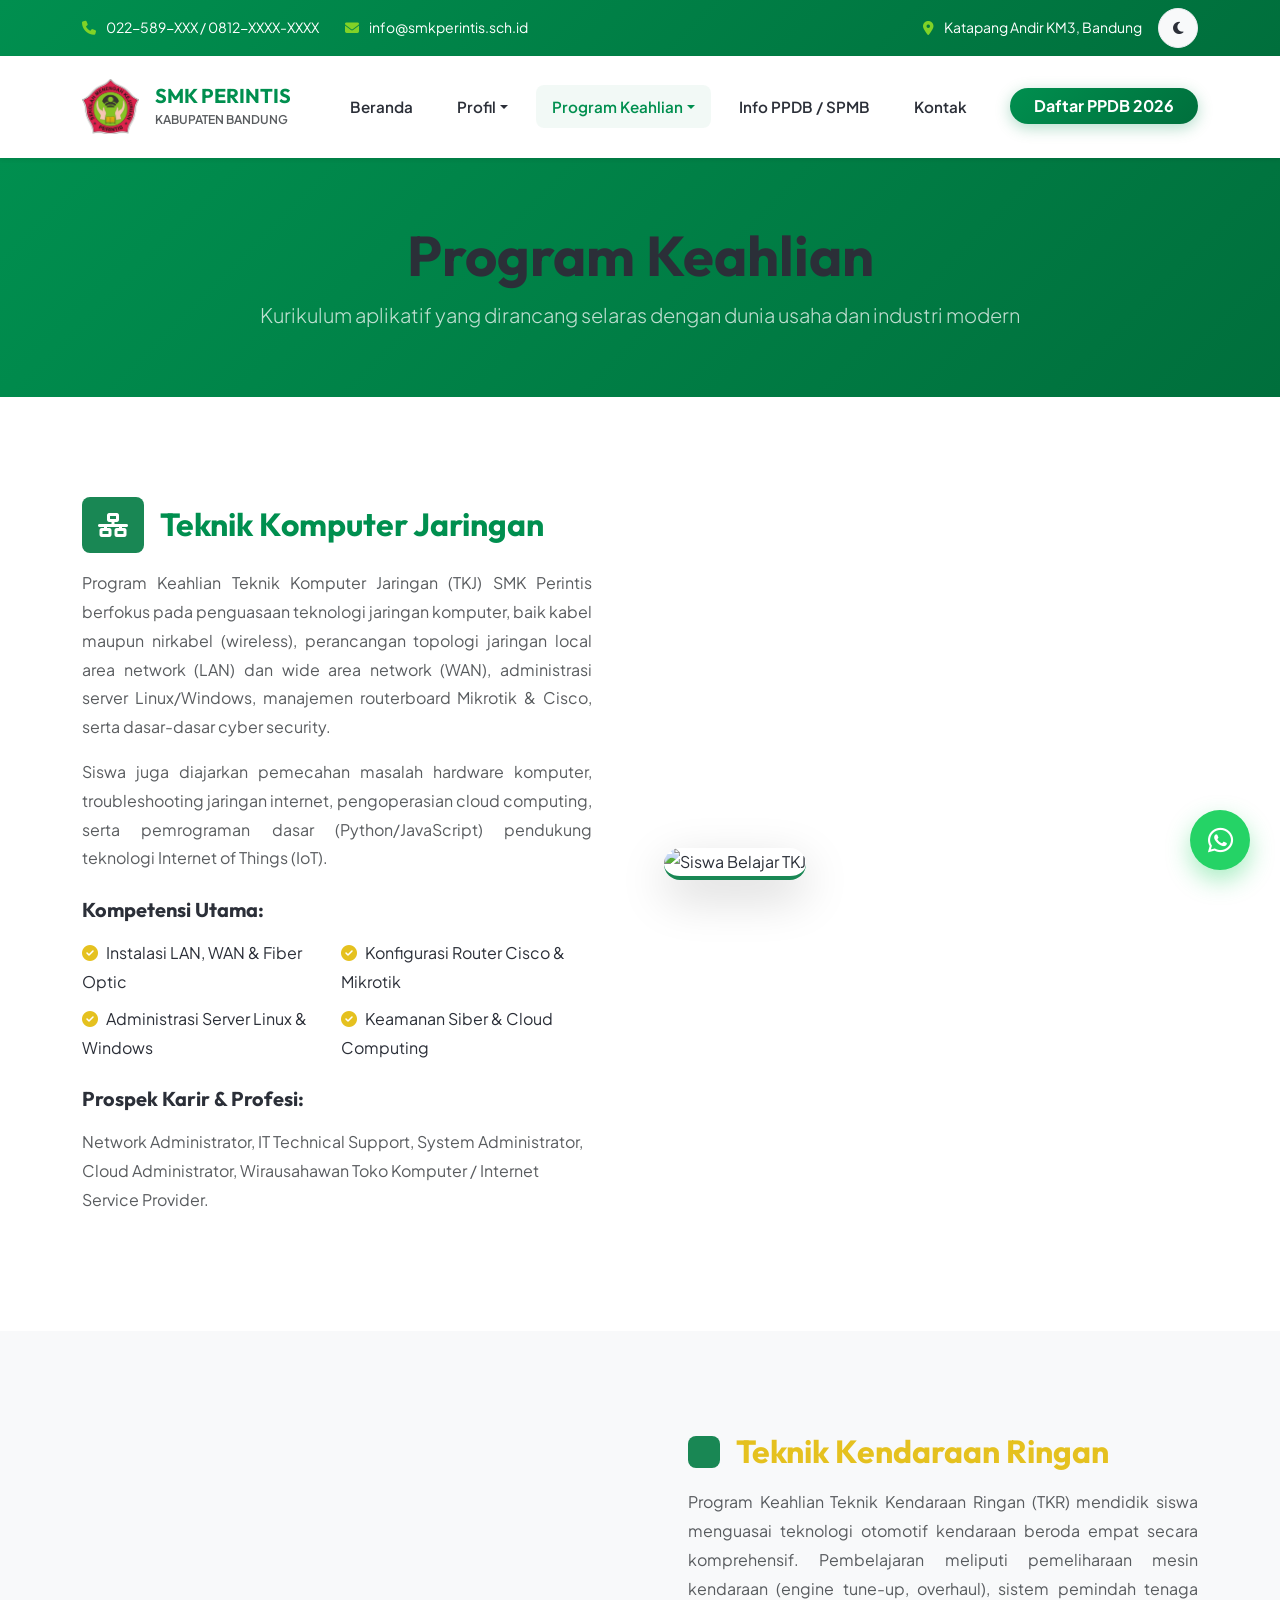
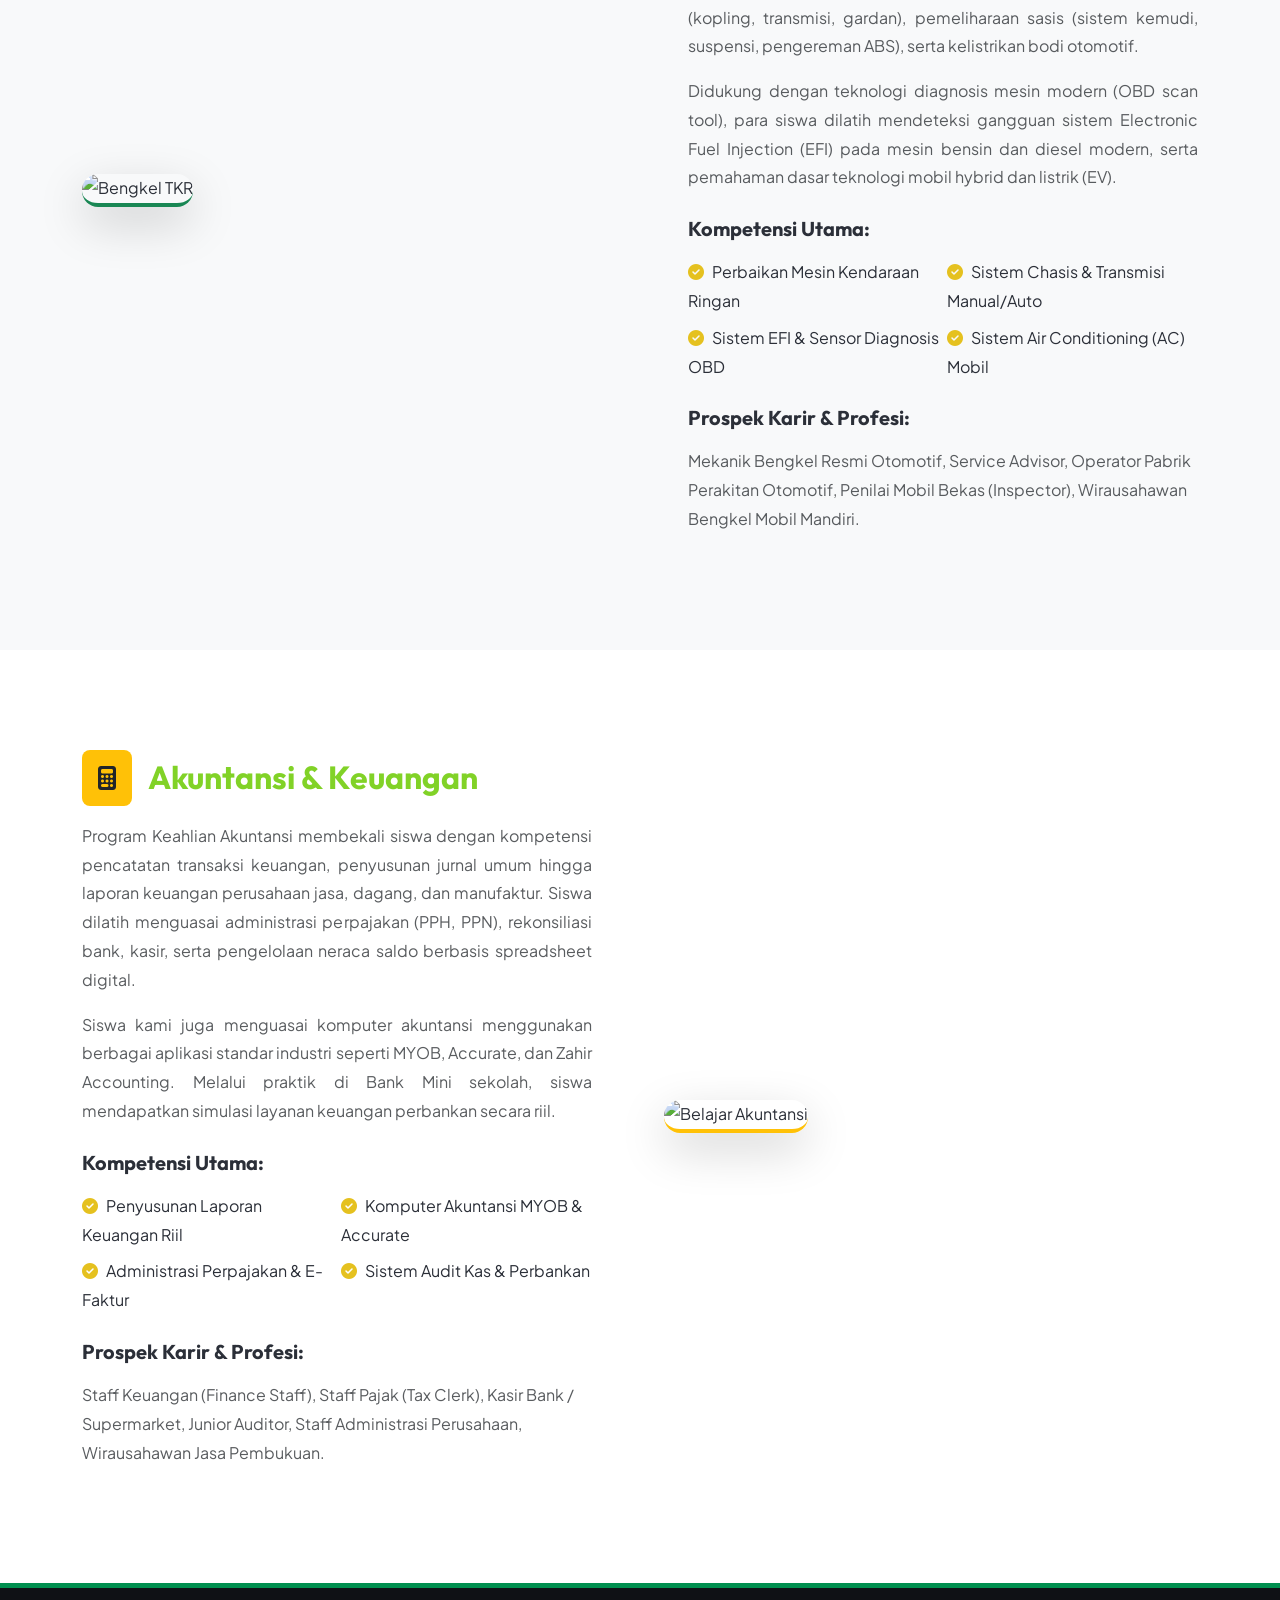
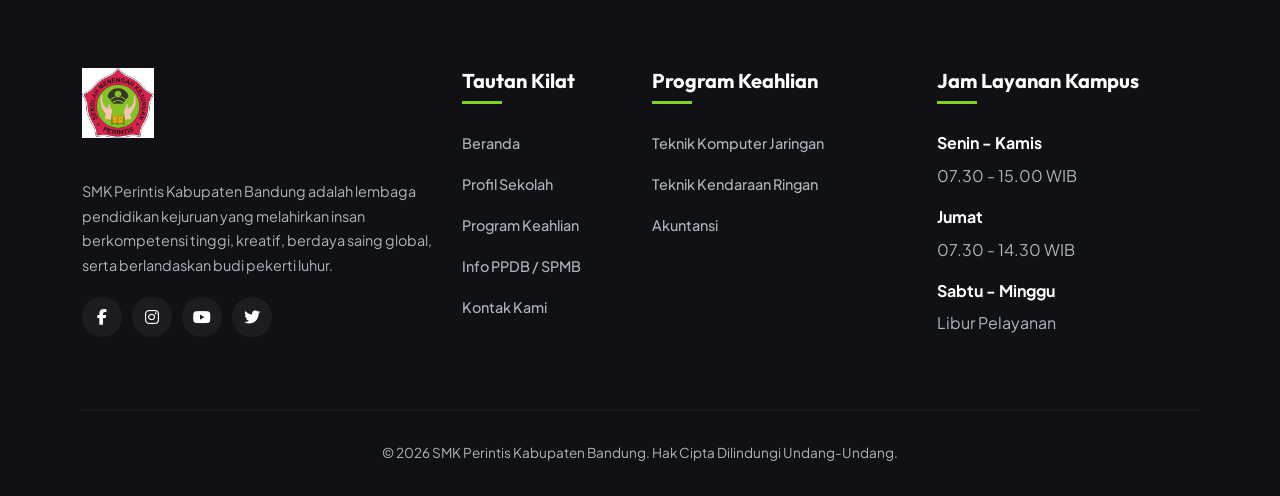
==== commit 6fbebb11: "Change visual layout colors to Green-Yellow theme matching UNINUS. Remove primary red." ====
--- a/jurusan.html
+++ b/jurusan.html
@@ -102,7 +102,7 @@
                 <div class="col-lg-6">
                     <div class="pe-lg-4">
                         <div class="d-flex align-items-center gap-3 mb-3">
-                            <div class="bg-danger text-white rounded-3 p-3 d-inline-flex fs-4"><i class="fas fa-network-wired"></i></div>
+                            <div class="bg-success text-white rounded-3 p-3 d-inline-flex fs-4"><i class="fas fa-network-wired"></i></div>
                             <h2 class="fw-bold m-0 text-brand-red">Teknik Komputer Jaringan</h2>
                         </div>
                         <p class="text-muted" style="text-align: justify;">
@@ -125,7 +125,7 @@
                     </div>
                 </div>
                 <div class="col-lg-6">
-                    <img src="https://images.unsplash.com/photo-1544197150-b99a580bb7a8?q=80&w=600" alt="Siswa Belajar TKJ" class="img-fluid rounded-4 shadow-lg border-bottom border-danger border-4">
+                    <img src="https://images.unsplash.com/photo-1544197150-b99a580bb7a8?q=80&w=600" alt="Siswa Belajar TKJ" class="img-fluid rounded-4 shadow-lg border-bottom border-success border-4">
                 </div>
             </div>
         </div>
--- a/css/style.css
+++ b/css/style.css
@@ -6,12 +6,12 @@
 @import url('https://fonts.googleapis.com/css2?family=Plus+Jakarta+Sans:wght@300;400;500;600;700;800&family=Outfit:wght@400;500;600;700;800&display=swap');
 
 :root {
-    /* Brand Colors (from the SMK Perintis Logo) */
-    --brand-red: #d92546;       /* Crimson Red */
-    --brand-green: #81d227;     /* Vibrant Lime Green */
-    --brand-yellow: #e5c11f;    /* Golden Yellow */
-    --brand-green-dark: #5e9e18;
-    --brand-red-dark: #b51a35;
+    /* Brand Colors (Green & Yellow Theme - UNINUS style) */
+    --brand-red: #008f4f;       /* Primary Emerald Green */
+    --brand-green: #e5c11f;     /* Golden Yellow (Secondary) */
+    --brand-yellow: #81d227;    /* Vibrant Lime Green (Accent) */
+    --brand-green-dark: #c29d10;/* Darker Golden Yellow */
+    --brand-red-dark: #006f3c;  /* Dark Emerald Green */
     
     /* UI Palette - Light Mode (Default) */
     --bg-body: #ffffff;
@@ -110,24 +110,24 @@
     background: linear-gradient(135deg, var(--brand-red), var(--brand-red-dark));
     color: #ffffff !important;
     border: none;
-    box-shadow: 0 4px 15px rgba(217, 37, 70, 0.3);
+    box-shadow: 0 4px 15px rgba(0, 143, 79, 0.3);
     transition: all 0.3s ease;
 }
 .btn-brand-red:hover {
     transform: translateY(-2px);
-    box-shadow: 0 6px 20px rgba(217, 37, 70, 0.45);
+    box-shadow: 0 6px 20px rgba(0, 143, 79, 0.45);
 }
 
 .btn-brand-green {
     background: linear-gradient(135deg, var(--brand-green), var(--brand-green-dark));
     color: #ffffff !important;
     border: none;
-    box-shadow: 0 4px 15px rgba(129, 210, 39, 0.3);
+    box-shadow: 0 4px 15px rgba(229, 193, 31, 0.3);
     transition: all 0.3s ease;
 }
 .btn-brand-green:hover {
     transform: translateY(-2px);
-    box-shadow: 0 6px 20px rgba(129, 210, 39, 0.45);
+    box-shadow: 0 6px 20px rgba(229, 193, 31, 0.45);
 }
 
 .section-padding {
@@ -156,7 +156,7 @@
     width: 80px;
     height: 4px;
     border-radius: 2px;
-    background: linear-gradient(90deg, var(--brand-red), var(--brand-yellow));
+    background: linear-gradient(90deg, var(--brand-red), var(--brand-green));
 }
 .section-header p {
     color: var(--text-muted);
@@ -194,7 +194,7 @@
 }
 .nav-link:hover, .nav-link.active {
     color: var(--brand-red) !important;
-    background-color: rgba(217, 37, 70, 0.05);
+    background-color: rgba(0, 143, 79, 0.05);
 }
 .dropdown-menu {
     border: 1px solid var(--border-color);
@@ -221,7 +221,7 @@
     transition: all 0.2s ease;
 }
 .dropdown-item:hover {
-    background-color: rgba(217, 37, 70, 0.08);
+    background-color: rgba(0, 143, 79, 0.08);
     color: var(--brand-red);
 }
 
@@ -277,7 +277,7 @@
     left: 0;
     width: 100%;
     height: 100%;
-    background: linear-gradient(135deg, rgba(15, 17, 21, 0.8), rgba(217, 37, 70, 0.4));
+    background: linear-gradient(135deg, rgba(15, 17, 21, 0.8), rgba(0, 143, 79, 0.4));
     z-index: 1;
 }
 .hero-content {
@@ -453,7 +453,7 @@
     width: 60px;
     height: 60px;
     border-radius: 16px;
-    background-color: rgba(217, 37, 70, 0.1);
+    background-color: rgba(0, 143, 79, 0.15);
     color: var(--brand-red);
     display: flex;
     align-items: center;
@@ -596,7 +596,7 @@
     justify-content: center;
     font-weight: 800;
     font-size: 1.1rem;
-    box-shadow: 0 4px 10px rgba(217, 37, 70, 0.3);
+    box-shadow: 0 4px 10px rgba(0, 143, 79, 0.3);
     z-index: 2;
 }
 .timeline-step:nth-child(even) .timeline-badge {
@@ -746,7 +746,7 @@
     width: 50px;
     height: 50px;
     border-radius: 12px;
-    background-color: rgba(217, 37, 70, 0.1);
+    background-color: rgba(0, 143, 79, 0.1);
     color: var(--brand-red);
     display: flex;
     align-items: center;
@@ -911,7 +911,7 @@
     justify-content: center;
     margin: 0 auto 5px;
     border: 4px solid var(--bg-body);
-    box-shadow: 0 8px 20px rgba(217, 37, 70, 0.4);
+    box-shadow: 0 8px 20px rgba(0, 143, 79, 0.4);
     transition: all 0.3s ease;
 }
 .mobile-nav-center-inner i {
@@ -921,7 +921,7 @@
 }
 .mobile-nav-center-btn:hover .mobile-nav-center-inner {
     transform: scale(1.08) translateY(-3px);
-    box-shadow: 0 10px 25px rgba(217, 37, 70, 0.5);
+    box-shadow: 0 10px 25px rgba(0, 143, 79, 0.5);
 }
 
 /* Floating Whatsapp Chat */
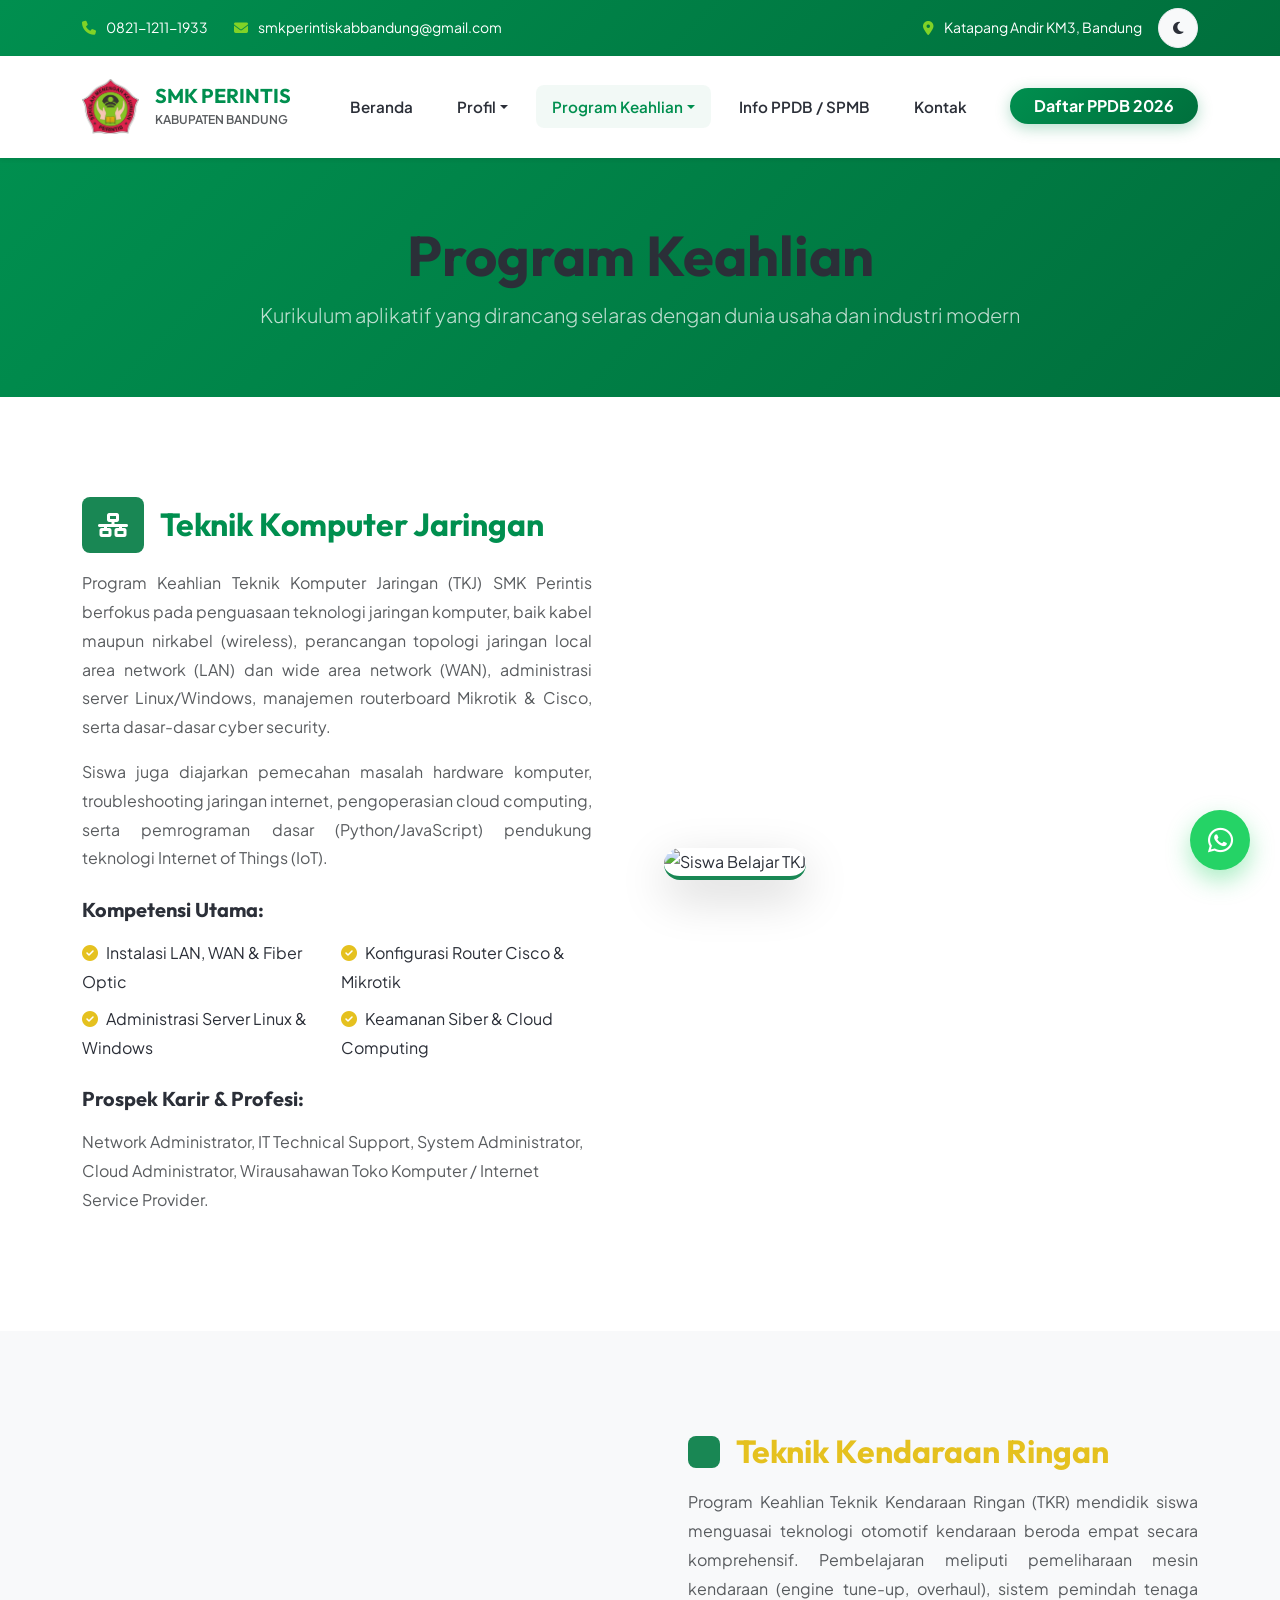
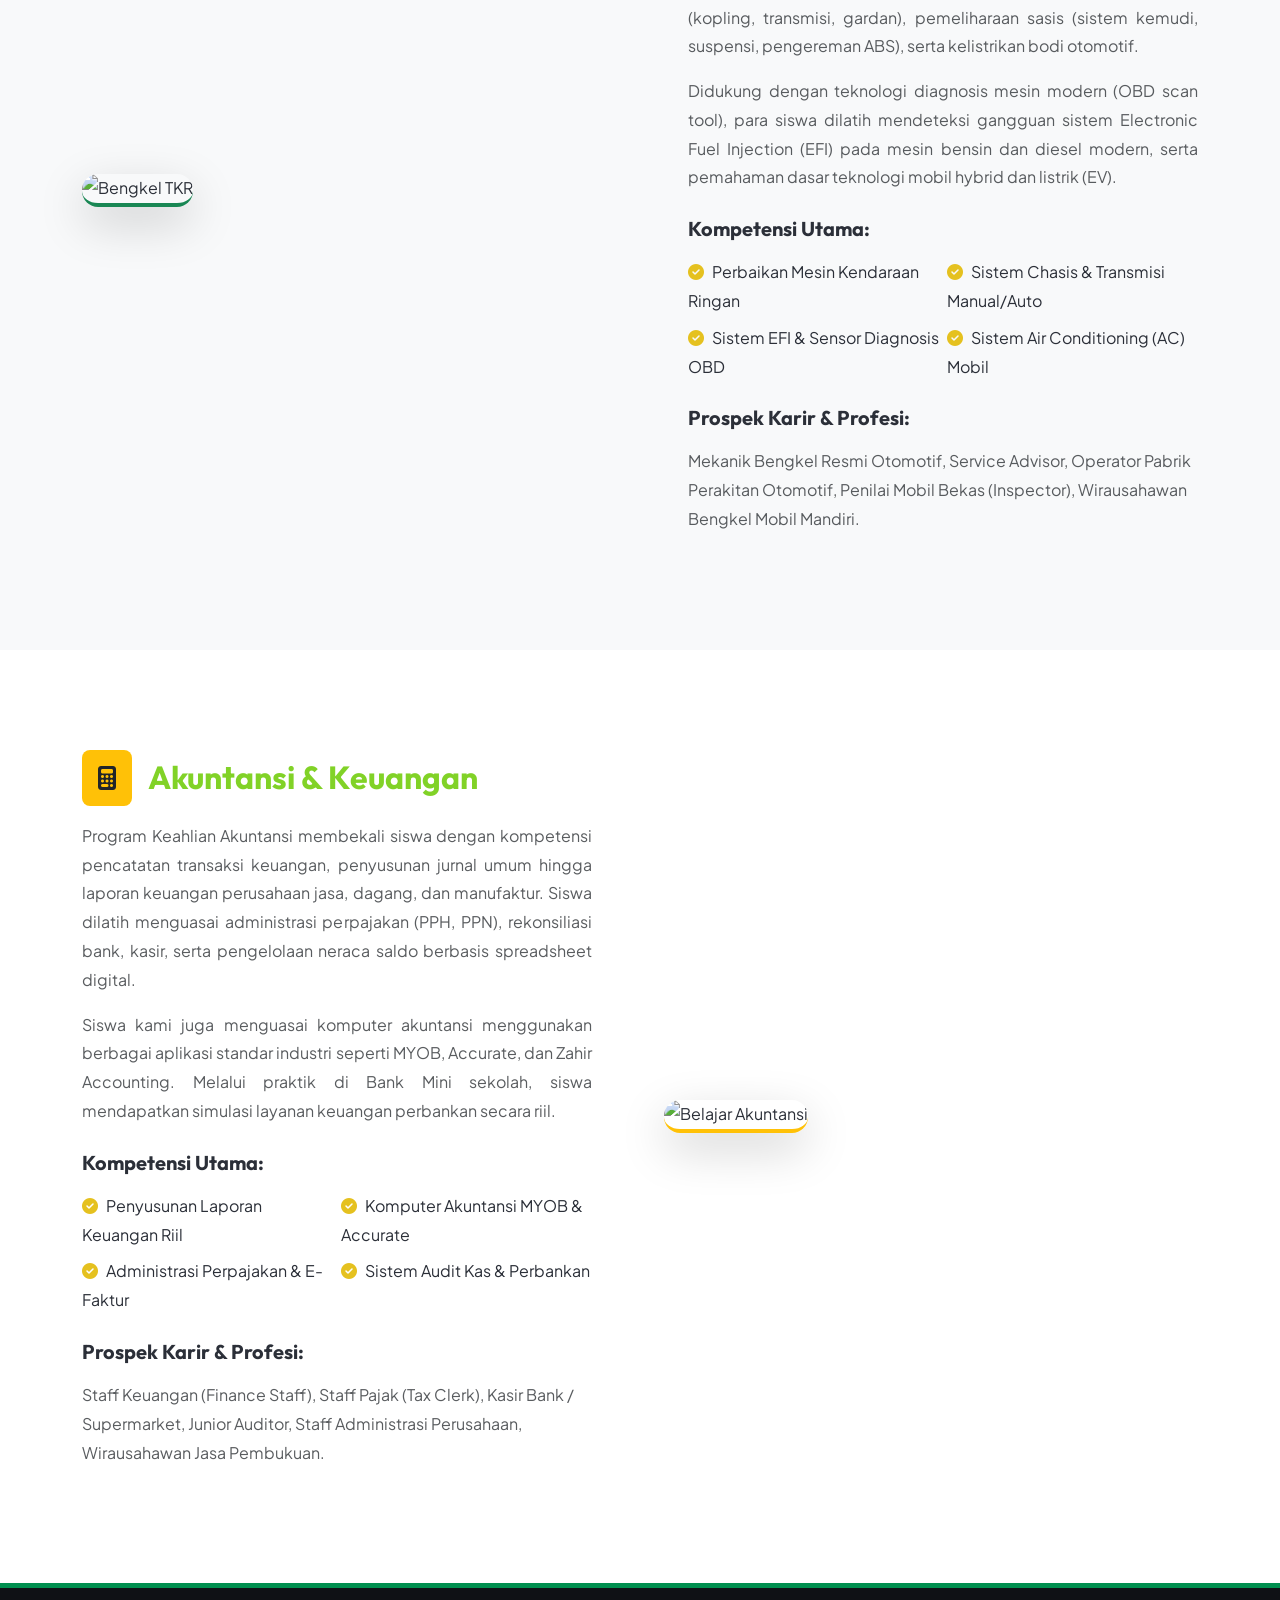
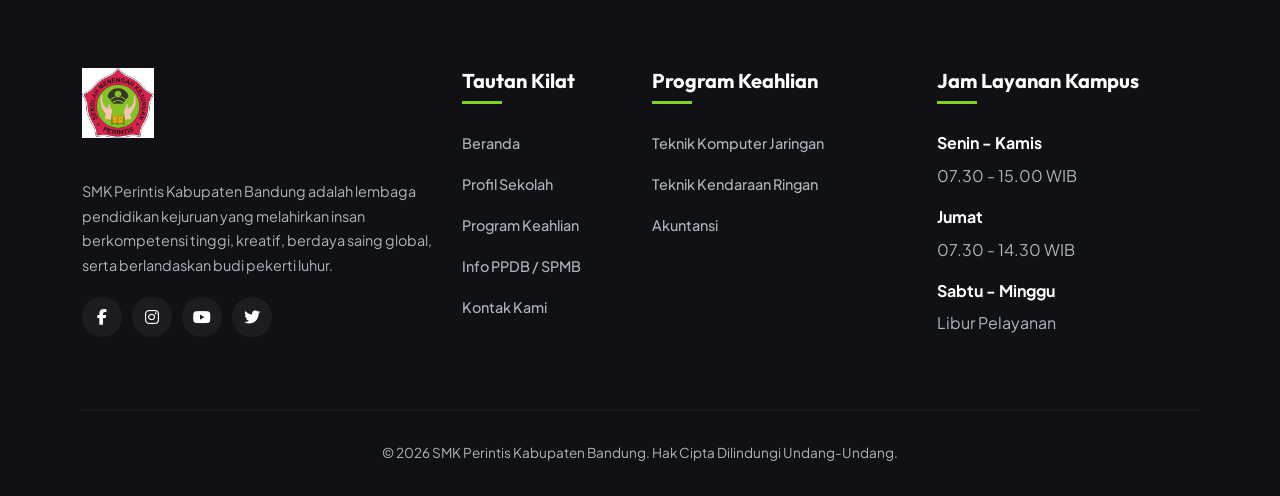
==== commit ab6efaef: "Update portal content with ceremony background, new phone/email, stats counters, and 6 custom schola" ====
--- a/jurusan.html
+++ b/jurusan.html
@@ -23,8 +23,8 @@
     <div class="bg-brand-gradient text-white py-2 d-none d-md-block">
         <div class="container d-flex justify-content-between align-items-center small font-weight-bold">
             <div>
-                <span class="me-4"><i class="fas fa-phone me-2 text-brand-yellow"></i> 022-589-XXX / 0812-XXXX-XXXX</span>
-                <span><i class="fas fa-envelope me-2 text-brand-yellow"></i> info@smkperintis.sch.id</span>
+                <span class="me-4"><i class="fas fa-phone me-2 text-brand-yellow"></i> 0821-1211-1933</span>
+                <span><i class="fas fa-envelope me-2 text-brand-yellow"></i> smkperintiskabbandung@gmail.com</span>
             </div>
             <div class="d-flex align-items-center gap-3">
                 <span><i class="fas fa-map-marker-alt me-2 text-brand-yellow"></i> Katapang Andir KM3, Bandung</span>
@@ -283,7 +283,7 @@
     </div>
 
     <!-- 9. FLOATING WHATSAPP BUTTON -->
-    <a href="https://wa.me/62812000000?text=Halo%20Admin%20SMK%20Perintis%20Kab%20Bandung" class="wa-floating-btn" target="_blank" aria-label="Chat WhatsApp">
+    <a href="https://wa.me/6282112111933?text=Halo%20Admin%20SMK%20Perintis%20Kab%20Bandung" class="wa-floating-btn" target="_blank" aria-label="Chat WhatsApp">
         <i class="fab fa-whatsapp"></i>
     </a>
 
